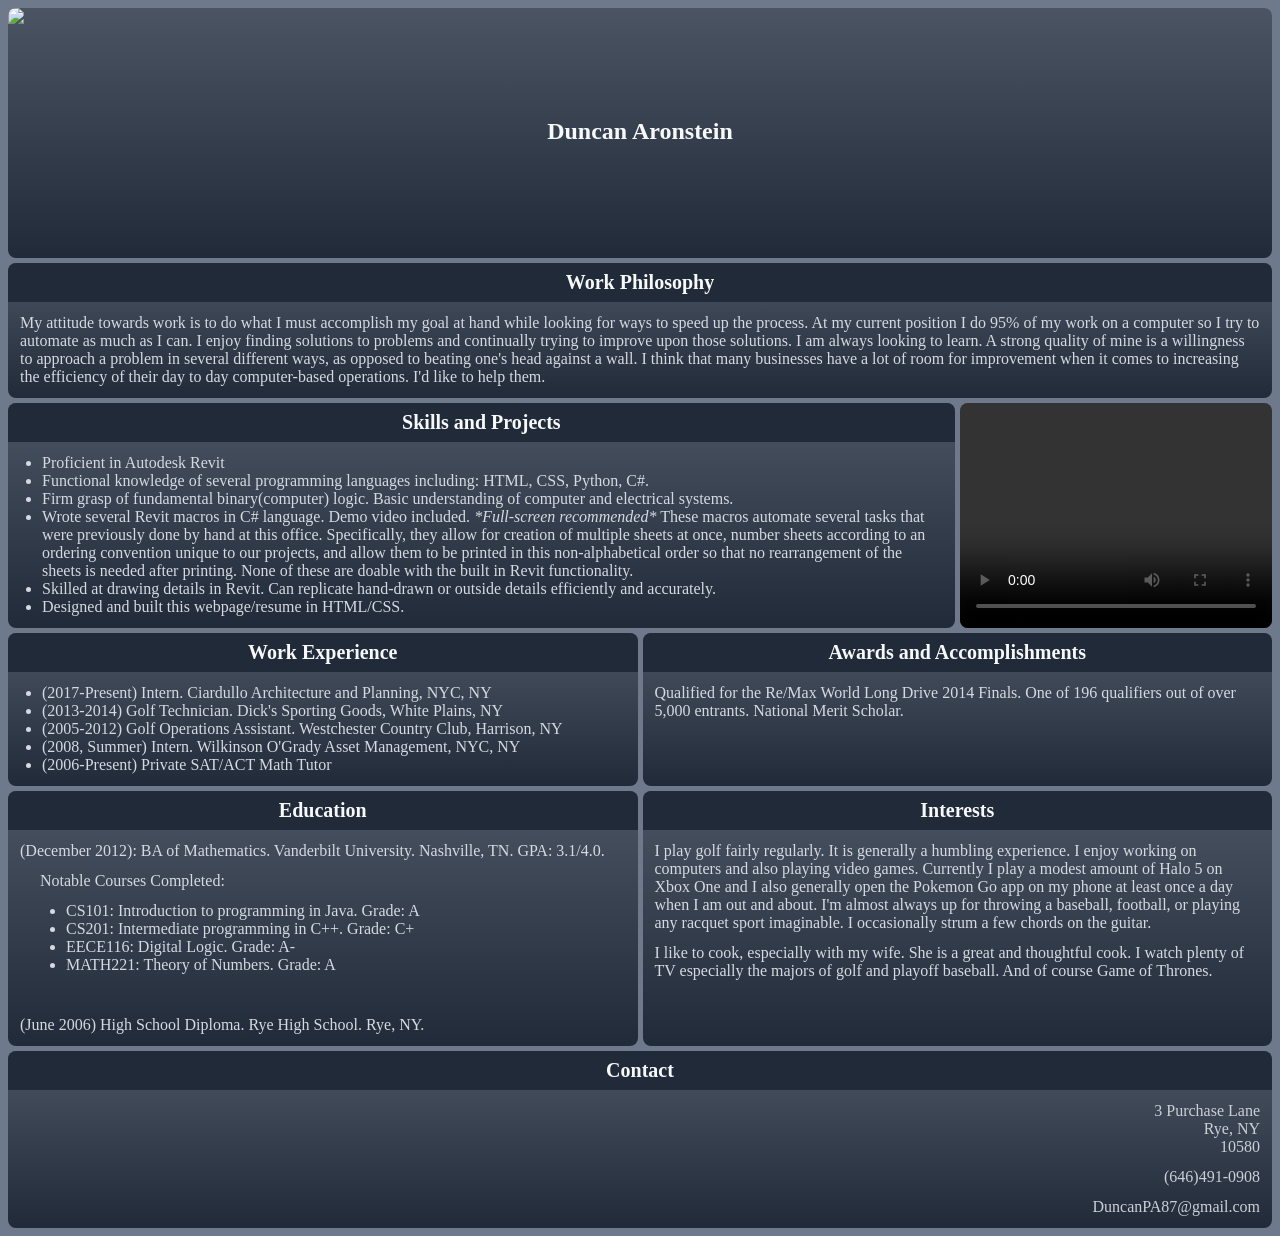
==== index.html @ af46c24e "added some personal info" ====
<!DOCTYPE html>
<html>
    <head>
        <meta charset="utf-8">
            <meta name="viewport" content="width=device-width, initial-scale=1">
                <title>Duncan Aronstein</title>
                <link rel="stylesheet" type = "text/css" href="styles.css">
                    <link href="https://fonts.googleapis.com/css?family=Playfair+Display" rel="stylesheet">
                        </head>
    <!--This is my resume.-->
    <body>
        <div class = "container">
            <div class="header"><h2>Duncan Aronstein</h2></div>
            <div class="about">
                <h2>Work Philosophy</h2>
                <p>My attitude towards work is to do what I must accomplish my goal at hand while looking for ways to speed up the process. At my current position I do 95% of my work on a computer so I try to automate as much as I can. I enjoy finding solutions to problems and continually trying to improve upon those solutions. I am always looking to learn. A strong quality of mine is a willingness to approach a problem in several different ways, as opposed to beating one's head against a wall. I think that many businesses have a lot of room for improvement when it comes to increasing the efficiency of their day to day computer-based operations. I'd like to help them. 
                </p>
            </div>
            <div class="skills">
                <h2>Skills and Projects</h2>
                <ul>
                    <li>Proficient in Autodesk Revit</li>
                    <li>Functional knowledge of several programming languages including: HTML, CSS, Python, C#.</li>
                    <li>Firm grasp of fundamental binary(computer) logic. Basic understanding of computer and electrical systems.</li>
                    <li>Wrote several Revit macros in C# language. Demo video included. <em>*Full-screen recommended*</em> These macros automate several tasks that were previously done by hand at this office. Specifically, they allow for creation of multiple sheets at once, number sheets according to an ordering convention unique to our projects, and allow them to be printed in this non-alphabetical order so that no rearrangement of the sheets is needed after printing. None of these are doable with the built in Revit functionality.</li>
                    <li>Skilled at drawing details in Revit. Can replicate hand-drawn or outside details efficiently and accurately.</li>
					<li>Designed and built this webpage/resume in HTML/CSS.</li>
                </ul>
            </div>
            <div class="work"><h2>Work Experience</h2>
                <ul>
                    <li>(2017-Present) Intern. Ciardullo Architecture and Planning, NYC, NY</li>
                    <li>(2013-2014) Golf Technician. Dick's Sporting Goods, White Plains, NY</li>
                    <li>(2005-2012) Golf Operations Assistant. Westchester Country Club, Harrison, NY</li>
                    <li>(2008, Summer) Intern. Wilkinson O'Grady Asset Management, NYC, NY</li>
                    <li>(2006-Present) Private SAT/ACT Math Tutor</li>
                </ul>
            </div>
            <div class="awards"><h2>Awards and Accomplishments</h2><p>Qualified for the Re/Max World Long Drive 2014 Finals. One of 196 qualifiers out of over 5,000 entrants. National Merit Scholar. </p>
            </div>
            <div class="education">
                <h2>Education</h2>
                    <p>(December 2012): BA of Mathematics. Vanderbilt University. Nashville, TN. GPA: 3.1/4.0.</p>
					<p style="text-indent: 20px">Notable Courses Completed:
					<ul>
						<li>CS101: Introduction to programming in Java. Grade: A</li>
						<li>CS201: Intermediate programming in C++. Grade: C+</li>
						<li>EECE116: Digital Logic. Grade: A-</li>
						<li>MATH221: Theory of Numbers. Grade: A</li>
					</ul></p>
					<br>
                    <p>(June 2006) High School Diploma. Rye High School. Rye, NY.</p>
            </div>
            <div class="interests"><h2>Interests</h2><p> I play golf fairly regularly. It is generally a humbling experience. I enjoy working on computers and also playing video games. Currently I play a modest amount of Halo 5 on Xbox One and I also generally open the Pokemon Go app on my phone at least once a day when I am out and about. I'm almost always up for throwing a baseball, football, or playing any racquet sport imaginable. I occasionally strum a few chords on the guitar.</p>
			<p>I like to cook, especially with my wife. She is a great and thoughtful cook. I watch plenty of TV especially the majors of golf and playoff baseball. And of course Game of Thrones. </p>
            </div>
            <div class="contact">
                <h2>Contact</h2>
                <p>3 Purchase Lane<br>Rye, NY<br>10580</p><p>(646)491-0908</p><p>DuncanPA87@gmail.com</p>
            </div>
            <img src="profilepic.png">
            <div class="myVideo"><video controls><source src="sample.mp4">Browser not supported</video></div>
        </div>
    </body>
</html>
---- styles.css ----
body {
    font-family: 'Raleway', Times;
    font-size: 16px;
    color: #d5dae2;
    background: #6e798c;
}
.container {
    display: grid;
    width: 100%;
    grid-gap: 5px;
    grid-template-rows: auto;
    grid-template-columns: repeat(12,1fr);
    grid-auto-rows: minmax(3vw, auto);
}
.container div {
    background: red; /* For browsers that do not support gradients */
    background: -webkit-linear-gradient(#4a5463, #212a38); /* For Safari 5.1 to 6.0 */
    background: -o-linear-gradient(#4a5463, #212a38); /* For Opera 11.1 to 12.0 */
    background: -moz-linear-gradient(#4a5463, #212a38); /* For Firefox 3.6 to 15 */
    background: linear-gradient(#4a5463, #212a38); /* Standard syntax */
    border-radius: 8px;
    padding: 0px;
}
.container p {
    margin: 12px;
}
.container ul {
    margin: 12px 12px 12px -6px;
}
h2 {
    background-color:#212a38;
    margin-top:0px;
    margin-bottom:0px;
    border-radius: 8px 8px 0 0;
    padding: 8px;
    text-align: center;
    font-family: 'Raleway', Times;
    font-size: 20px;
    color: #f7f8f9;
}
img {
    grid-column: 1 / 3;
    grid-row: 1 / 2;
    height: 250px;
    border-radius: 8px 0 0 8px;
}
.header {
    grid-column: 1 / -1;
    grid-row: 1 / 2;
}
.header h2 {
    border-radius: 8px;
    padding: 110px;
    font-size: 24px;
    background: none;
}
.about {
    grid-column: 1/span 12;
    grid-row: 2;
}
.skills {
    grid-column: 1/span 9;
    grid-row: 3/4;
}
.work {
    grid-column: 1/span 6;
}
.awards {
    grid-column: 7/-1;
}
.education {
    grid-column: 1/span 6;  
}
.container .education ul {
	margin-left: 18px;
}
.interests {
    grid-column: 7/-1;
}
.contact {
    grid-column: 1/-1;
}
.container .contact p {
    color: #cbd0d8;
    text-align: right;
}
.myVideo {
    grid-row: 3/4;
    grid-column: 10/-1;
    border-radius: 8px;
}
.myVideo video{
    height: 100%;
    width: 100%;
    border-radius: 8px;
}
@media (max-width: 1100px){
    img {
        height: 220px;
    }
    h2 {
        font-size: 18px;
    }
    .header h2 {
        padding: 95px;
        font-size: 20px;
        background: none;
    }
}
@media (max-width: 900px){
    img {
        height: 200px;
    }
    .header h2 {
        padding: 85px;
    }
}
@media only screen and (max-device-width: 600px){
    img {
        height: 120px;
    }
    .header h2 {
        padding: 45px;
        padding-left: 85px;
    }
    .education {
        grid-column: 1/span 7;
        grid-row: span 2;
        
    }
    .interests {
        grid-column: 8/-1;
    }
    .contact {
        grid-column: 8/-1;
    }
}

/*@media (max-width: 1300px) {
 .container {
 display: grid;
 width: 100%;
 grid-gap: 5px;
 grid-template-rows: repeat (12,140px);
 grid-template-columns: repeat(12,100px);
 grid-auto-rows: minmax(100px, auto);
 }
 body {
 font-size: 17px;
 }
 h2 {
 font-size: 25px;
 padding: 10px;
 margin:0;
 }
 .container div {
 border-radius: 6px;
 }
 .container p {
 margin: 1.5em;
 }
 .container ul {
 margin: 1.5em 1.5em 1.5em 0;
 }
 .container .contact p {
 margin: .5em;
 font-size: 13px;
 }
 .header {
 grid-column: 1 / -1;
 grid-row: 1 / 3;
 }
 .header h2 {
 font-size: 34px;
 margin: 0;
 padding: 100px;
 }
 .profilePic {
 grid-column: 1 / 3;
 grid-row: 1 / 3;
 height: 210px;
 margin-left: 5%;
 border-radius: 6px;
 }
 .profilePic img {
 position: relative;
 height: 100%;
 border-radius: 6px 0 0 6px;
 }
 .about {
 grid-column: 1/span 8;
 grid-row: 3/7;
 }
 .skills {
 grid-column: 9/span 4;
 grid-row: 3/7;
 }
 .awards {
 grid-column: 1/span 8;
 grid-row: 7/9;
 }
 .work {
 grid-column: 1/span 8;
 grid-row: 9/11;
 }
 .interests {
 grid-column: 1/span 8;
 grid-row: 11/ span 2;
 }
 .contact {
 grid-column: 9/span 4;
 grid-row: span 3;
 }
 .myVideo {
 grid-row: 7/10;
 grid-column: 9/span 4;
 border-radius: 6px;
 }
 .myVideo iframe{
 position: relative;
 height: 100%;
 margin: 0;
 border-radius: 6px;
 }
 }
 /* @media (max-width: 800px) {
	body {
	font-size: 1em
	}
	.container {
	display: grid;
	width: 100%;
	grid-gap: 8px;
	grid-template-rows: auto;
	grid-template-columns: 1fr;
	}
	.container div{
	grid-column: 1/-1;
	grid-row: span 1;
	border-radius: 6px;
	background-color: rgba(66, 134, 244, .4);
	}
	.container .header {
	grid-row: 1 / 2;
	}
	.profilePic {
	grid-column: 1 / -1;
	grid-row: 1 / 2;
	height: 13.6vw;
	margin: auto;
	margin-left: .6vw;
	border-radius: 8px;
	}
	h2 {
	border-radius: 6px 6px 0 0;
	font-size: 1.2em;
	padding: .5em;
	}
	.header h2 {
	border-radius: 6px;
	font-size: 1.8em;
	}
	.myVideo {
	grid-row: span 4;
	grid-column: span 1;
	height: 200px;
	border-radius: 6px;
	}
	
 }
 */
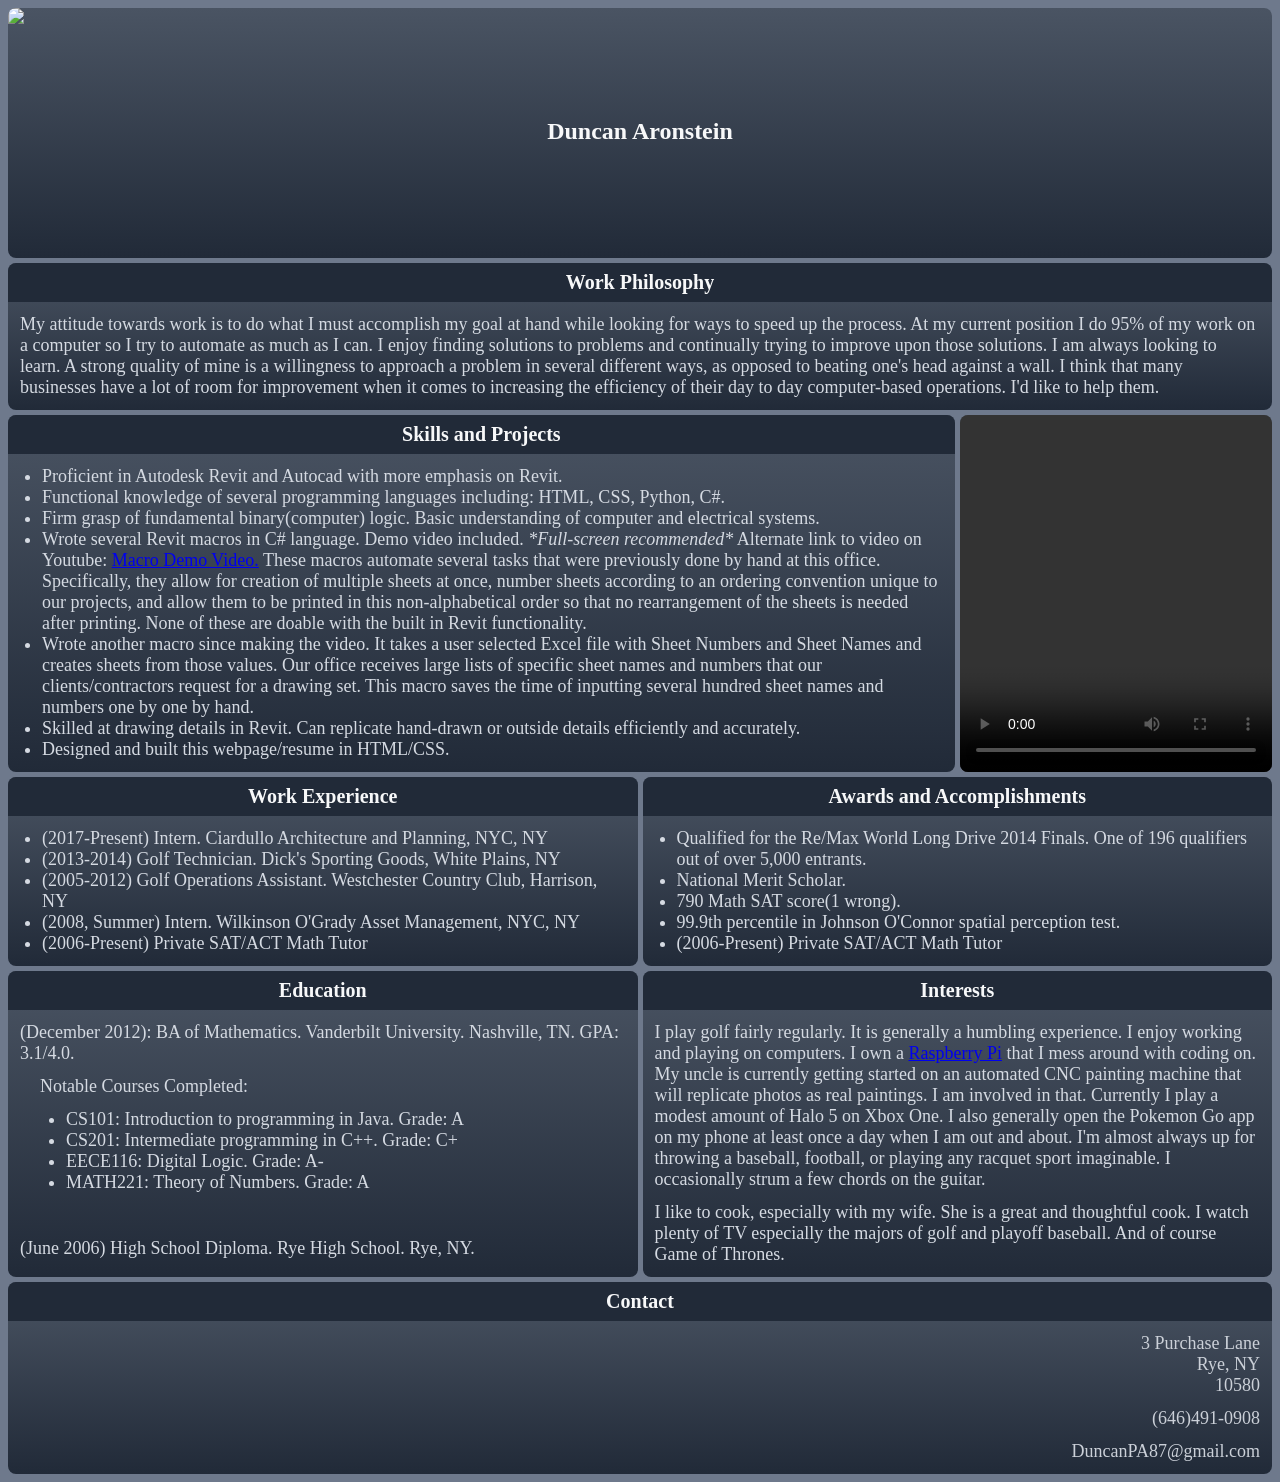
==== commit 36e6fb64: "added some stuff, pretty complete" ====
--- a/index.html
+++ b/index.html
@@ -19,11 +19,13 @@
             <div class="skills">
                 <h2>Skills and Projects</h2>
                 <ul>
-                    <li>Proficient in Autodesk Revit</li>
+                    <li>Proficient in Autodesk Revit and Autocad with more emphasis on Revit.</li>
                     <li>Functional knowledge of several programming languages including: HTML, CSS, Python, C#.</li>
                     <li>Firm grasp of fundamental binary(computer) logic. Basic understanding of computer and electrical systems.</li>
-                    <li>Wrote several Revit macros in C# language. Demo video included. <em>*Full-screen recommended*</em> These macros automate several tasks that were previously done by hand at this office. Specifically, they allow for creation of multiple sheets at once, number sheets according to an ordering convention unique to our projects, and allow them to be printed in this non-alphabetical order so that no rearrangement of the sheets is needed after printing. None of these are doable with the built in Revit functionality.</li>
-                    <li>Skilled at drawing details in Revit. Can replicate hand-drawn or outside details efficiently and accurately.</li>
+                    <li>Wrote several Revit macros in C# language. Demo video included. <em>*Full-screen recommended*</em> Alternate link to video on Youtube: <a href="https://youtu.be/VXmS5e7EUpI">Macro Demo Video.</a> These macros automate several tasks that were previously done by hand at this office. Specifically, they allow for creation of multiple sheets at once, number sheets according to an ordering convention unique to our projects, and allow them to be printed in this non-alphabetical order so that no rearrangement of the sheets is needed after printing. None of these are doable with the built in Revit functionality.</li>
+                    <li>Wrote another macro since making the video. It takes a user selected Excel file with Sheet Numbers and Sheet Names and creates sheets from those values. Our office receives large lists of 
+					specific sheet names and numbers that our clients/contractors request for a drawing set. This macro saves the time of inputting several hundred sheet names and numbers one by one by hand.</li>
+					<li>Skilled at drawing details in Revit. Can replicate hand-drawn or outside details efficiently and accurately.</li>
 					<li>Designed and built this webpage/resume in HTML/CSS.</li>
                 </ul>
             </div>
@@ -36,7 +38,14 @@
                     <li>(2006-Present) Private SAT/ACT Math Tutor</li>
                 </ul>
             </div>
-            <div class="awards"><h2>Awards and Accomplishments</h2><p>Qualified for the Re/Max World Long Drive 2014 Finals. One of 196 qualifiers out of over 5,000 entrants. National Merit Scholar. </p>
+            <div class="awards"><h2>Awards and Accomplishments</h2>
+				<ul>
+                    <li>Qualified for the Re/Max World Long Drive 2014 Finals. One of 196 qualifiers out of over 5,000 entrants.</li>
+                    <li>National Merit Scholar.</li>
+                    <li>790 Math SAT score(1 wrong).</li>
+                    <li>99.9th percentile in Johnson O'Connor spatial perception test.</li>
+                    <li>(2006-Present) Private SAT/ACT Math Tutor</li>
+				</ul>
             </div>
             <div class="education">
                 <h2>Education</h2>
@@ -51,7 +60,7 @@
 					<br>
                     <p>(June 2006) High School Diploma. Rye High School. Rye, NY.</p>
             </div>
-            <div class="interests"><h2>Interests</h2><p> I play golf fairly regularly. It is generally a humbling experience. I enjoy working on computers and also playing video games. Currently I play a modest amount of Halo 5 on Xbox One and I also generally open the Pokemon Go app on my phone at least once a day when I am out and about. I'm almost always up for throwing a baseball, football, or playing any racquet sport imaginable. I occasionally strum a few chords on the guitar.</p>
+            <div class="interests"><h2>Interests</h2><p> I play golf fairly regularly. It is generally a humbling experience. I enjoy working and playing on computers. I own a <a href="https://www.raspberrypi.org/">Raspberry Pi</a> that I mess around with coding on. My uncle is currently getting started on an automated CNC painting machine that will replicate photos as real paintings. I am involved in that. Currently I play a modest amount of Halo 5 on Xbox One. I also generally open the Pokemon Go app on my phone at least once a day when I am out and about. I'm almost always up for throwing a baseball, football, or playing any racquet sport imaginable. I occasionally strum a few chords on the guitar.</p>
 			<p>I like to cook, especially with my wife. She is a great and thoughtful cook. I watch plenty of TV especially the majors of golf and playoff baseball. And of course Game of Thrones. </p>
             </div>
             <div class="contact">
@@ -59,7 +68,7 @@
                 <p>3 Purchase Lane<br>Rye, NY<br>10580</p><p>(646)491-0908</p><p>DuncanPA87@gmail.com</p>
             </div>
             <img src="profilepic.png">
-            <div class="myVideo"><video controls><source src="sample.mp4">Browser not supported</video></div>
+            <div class="myVideo"><video controls><source src="Revit Macro Demo.mp4">Browser not supported</video></div>
         </div>
     </body>
 </html>
--- a/styles.css
+++ b/styles.css
@@ -1,6 +1,6 @@
 body {
     font-family: 'Raleway', Times;
-    font-size: 16px;
+    font-size: 18px;
     color: #d5dae2;
     background: #6e798c;
 }
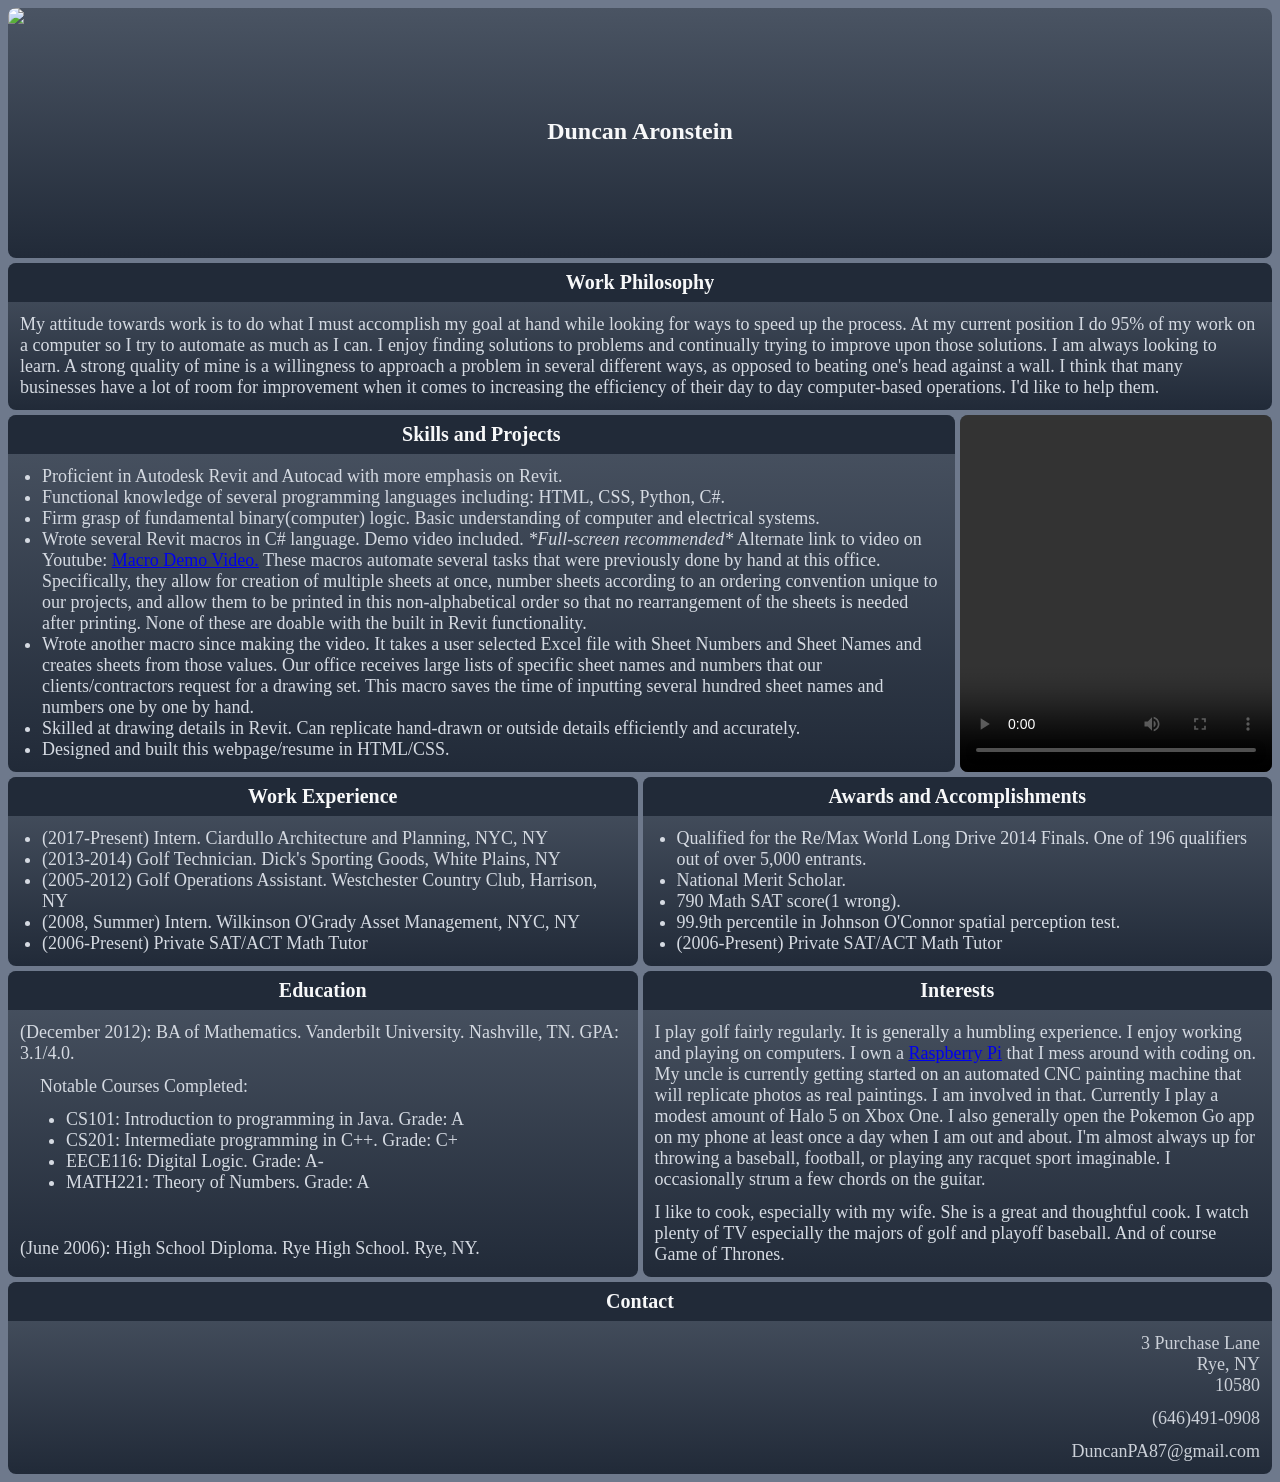
==== commit 5b385a0f: "Added a colon for high school diploma" ====
--- a/index.html
+++ b/index.html
@@ -58,7 +58,7 @@
 						<li>MATH221: Theory of Numbers. Grade: A</li>
 					</ul></p>
 					<br>
-                    <p>(June 2006) High School Diploma. Rye High School. Rye, NY.</p>
+                    <p>(June 2006): High School Diploma. Rye High School. Rye, NY.</p>
             </div>
             <div class="interests"><h2>Interests</h2><p> I play golf fairly regularly. It is generally a humbling experience. I enjoy working and playing on computers. I own a <a href="https://www.raspberrypi.org/">Raspberry Pi</a> that I mess around with coding on. My uncle is currently getting started on an automated CNC painting machine that will replicate photos as real paintings. I am involved in that. Currently I play a modest amount of Halo 5 on Xbox One. I also generally open the Pokemon Go app on my phone at least once a day when I am out and about. I'm almost always up for throwing a baseball, football, or playing any racquet sport imaginable. I occasionally strum a few chords on the guitar.</p>
 			<p>I like to cook, especially with my wife. She is a great and thoughtful cook. I watch plenty of TV especially the majors of golf and playoff baseball. And of course Game of Thrones. </p>
--- a/styles.css
+++ b/styles.css
@@ -125,14 +125,12 @@
     }
     .education {
         grid-column: 1/span 7;
-        grid-row: span 2;
-        
     }
     .interests {
         grid-column: 8/-1;
     }
     .contact {
-        grid-column: 8/-1;
+        grid-column: 1/-1;
     }
 }
 
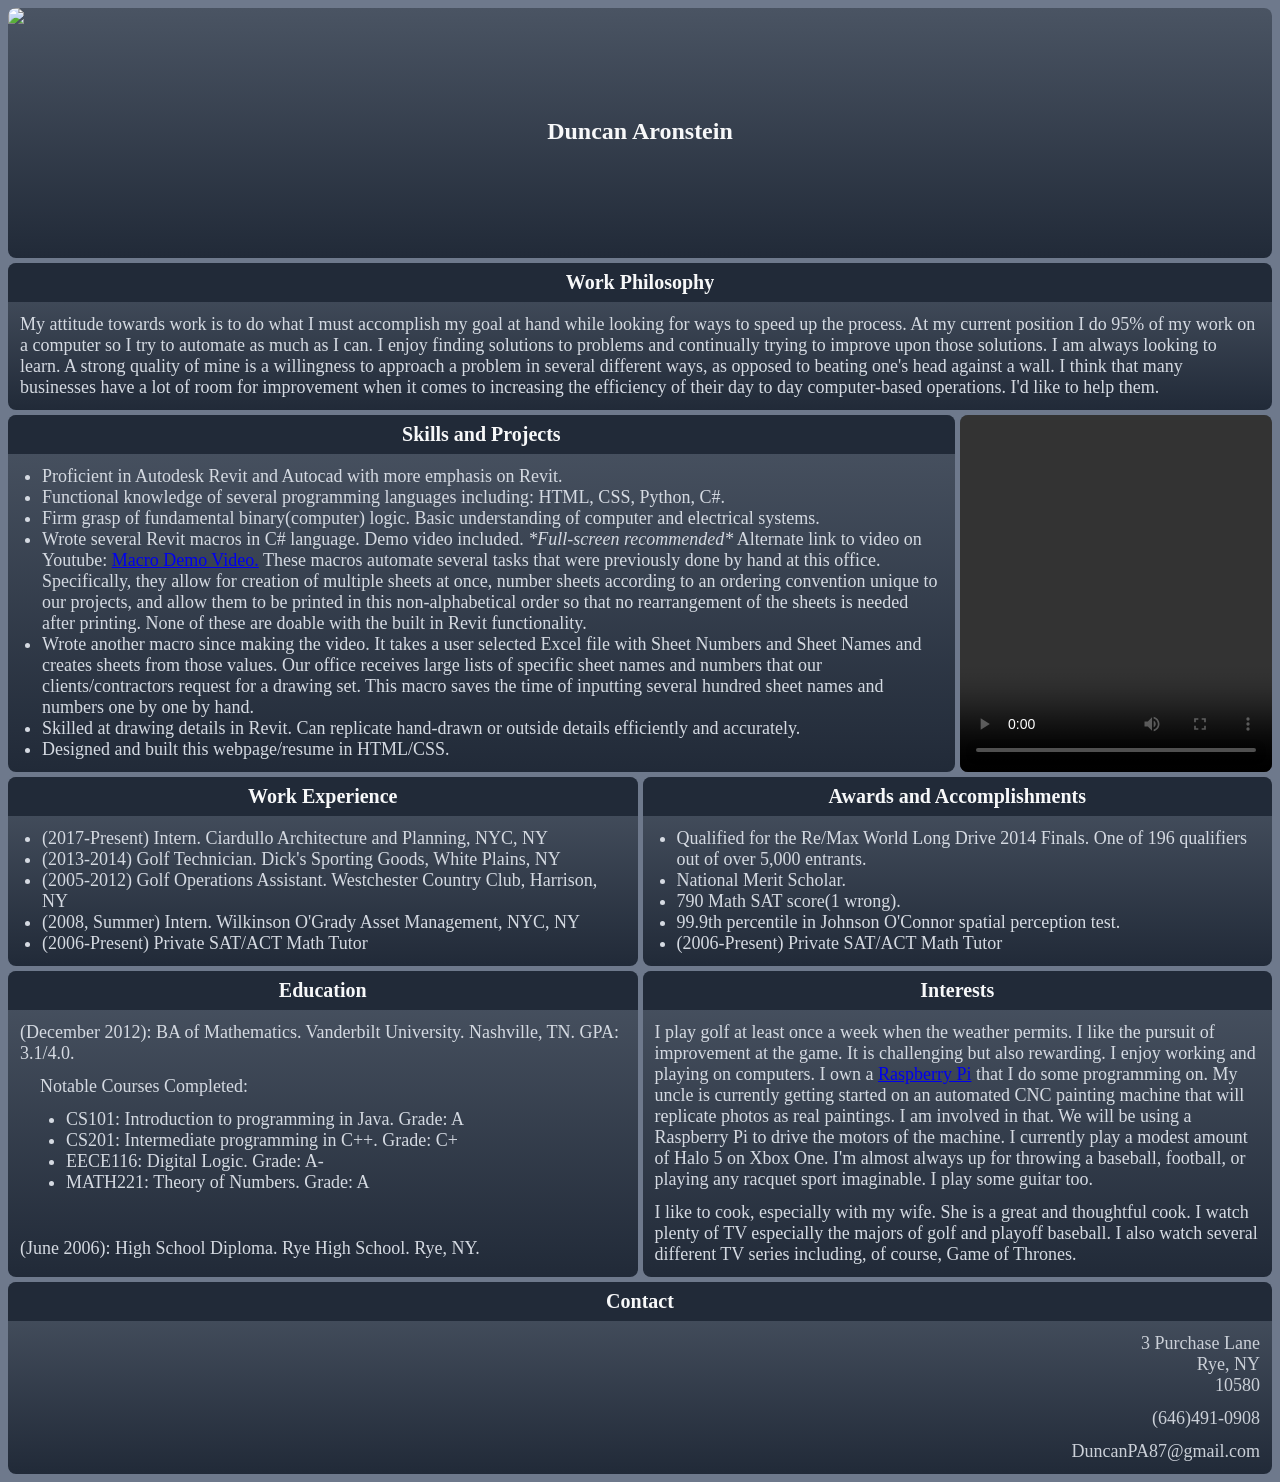
==== commit 25f2b1e2: "changes to interests" ====
--- a/index.html
+++ b/index.html
@@ -29,6 +29,7 @@
 					<li>Designed and built this webpage/resume in HTML/CSS.</li>
                 </ul>
             </div>
+			<div class="myVideo"><video controls><source src="Revit Macro Demo.mp4">Browser not supported</video></div>
             <div class="work"><h2>Work Experience</h2>
                 <ul>
                     <li>(2017-Present) Intern. Ciardullo Architecture and Planning, NYC, NY</li>
@@ -60,15 +61,15 @@
 					<br>
                     <p>(June 2006): High School Diploma. Rye High School. Rye, NY.</p>
             </div>
-            <div class="interests"><h2>Interests</h2><p> I play golf fairly regularly. It is generally a humbling experience. I enjoy working and playing on computers. I own a <a href="https://www.raspberrypi.org/">Raspberry Pi</a> that I mess around with coding on. My uncle is currently getting started on an automated CNC painting machine that will replicate photos as real paintings. I am involved in that. Currently I play a modest amount of Halo 5 on Xbox One. I also generally open the Pokemon Go app on my phone at least once a day when I am out and about. I'm almost always up for throwing a baseball, football, or playing any racquet sport imaginable. I occasionally strum a few chords on the guitar.</p>
-			<p>I like to cook, especially with my wife. She is a great and thoughtful cook. I watch plenty of TV especially the majors of golf and playoff baseball. And of course Game of Thrones. </p>
+            <div class="interests"><h2>Interests</h2><p> I play golf at least once a week when the weather permits. I like the pursuit of improvement at the game. It is challenging but also rewarding. I enjoy working and playing on computers. I own a <a href="https://www.raspberrypi.org/">Raspberry Pi</a> that I do some programming on. My uncle is currently getting started on an automated CNC painting machine that will replicate photos as real paintings. I am involved in that. We will be using a Raspberry Pi to drive the motors of the machine. I currently play a modest amount of Halo 5 on Xbox One. I'm almost always up for throwing a baseball, football, or playing any racquet sport imaginable. I play some guitar too. </p>
+			<p>I like to cook, especially with my wife. She is a great and thoughtful cook. I watch plenty of TV especially the majors of golf and playoff baseball. I also watch several different TV series including, of course, Game of Thrones. </p>
             </div>
             <div class="contact">
                 <h2>Contact</h2>
                 <p>3 Purchase Lane<br>Rye, NY<br>10580</p><p>(646)491-0908</p><p>DuncanPA87@gmail.com</p>
             </div>
             <img src="profilepic.png">
-            <div class="myVideo"><video controls><source src="Revit Macro Demo.mp4">Browser not supported</video></div>
+            
         </div>
     </body>
 </html>
--- a/styles.css
+++ b/styles.css
@@ -114,23 +114,31 @@
     .header h2 {
         padding: 85px;
     }
+	.container div {
+		grid-column: 1/-1;
+		grid-row: auto;
+	}
+	.container .header {
+    grid-column: 1 / -1;
+    grid-row: 1 / 2;
+	}
+
 }
 @media only screen and (max-device-width: 600px){
     img {
         height: 120px;
     }
-    .header h2 {
-        padding: 45px;
-        padding-left: 85px;
-    }
-    .education {
-        grid-column: 1/span 7;
-    }
-    .interests {
-        grid-column: 8/-1;
-    }
-    .contact {
-        grid-column: 1/-1;
+    .container div {
+	grid-column: 1/-1;
+	grid-row: auto;
+	}
+	.container .header {
+    grid-column: 1 / -1;
+    grid-row: 1 / 2;
+	}
+	.header h2 {
+    padding: 45px;
+	padding-left: 100px;
     }
 }
 
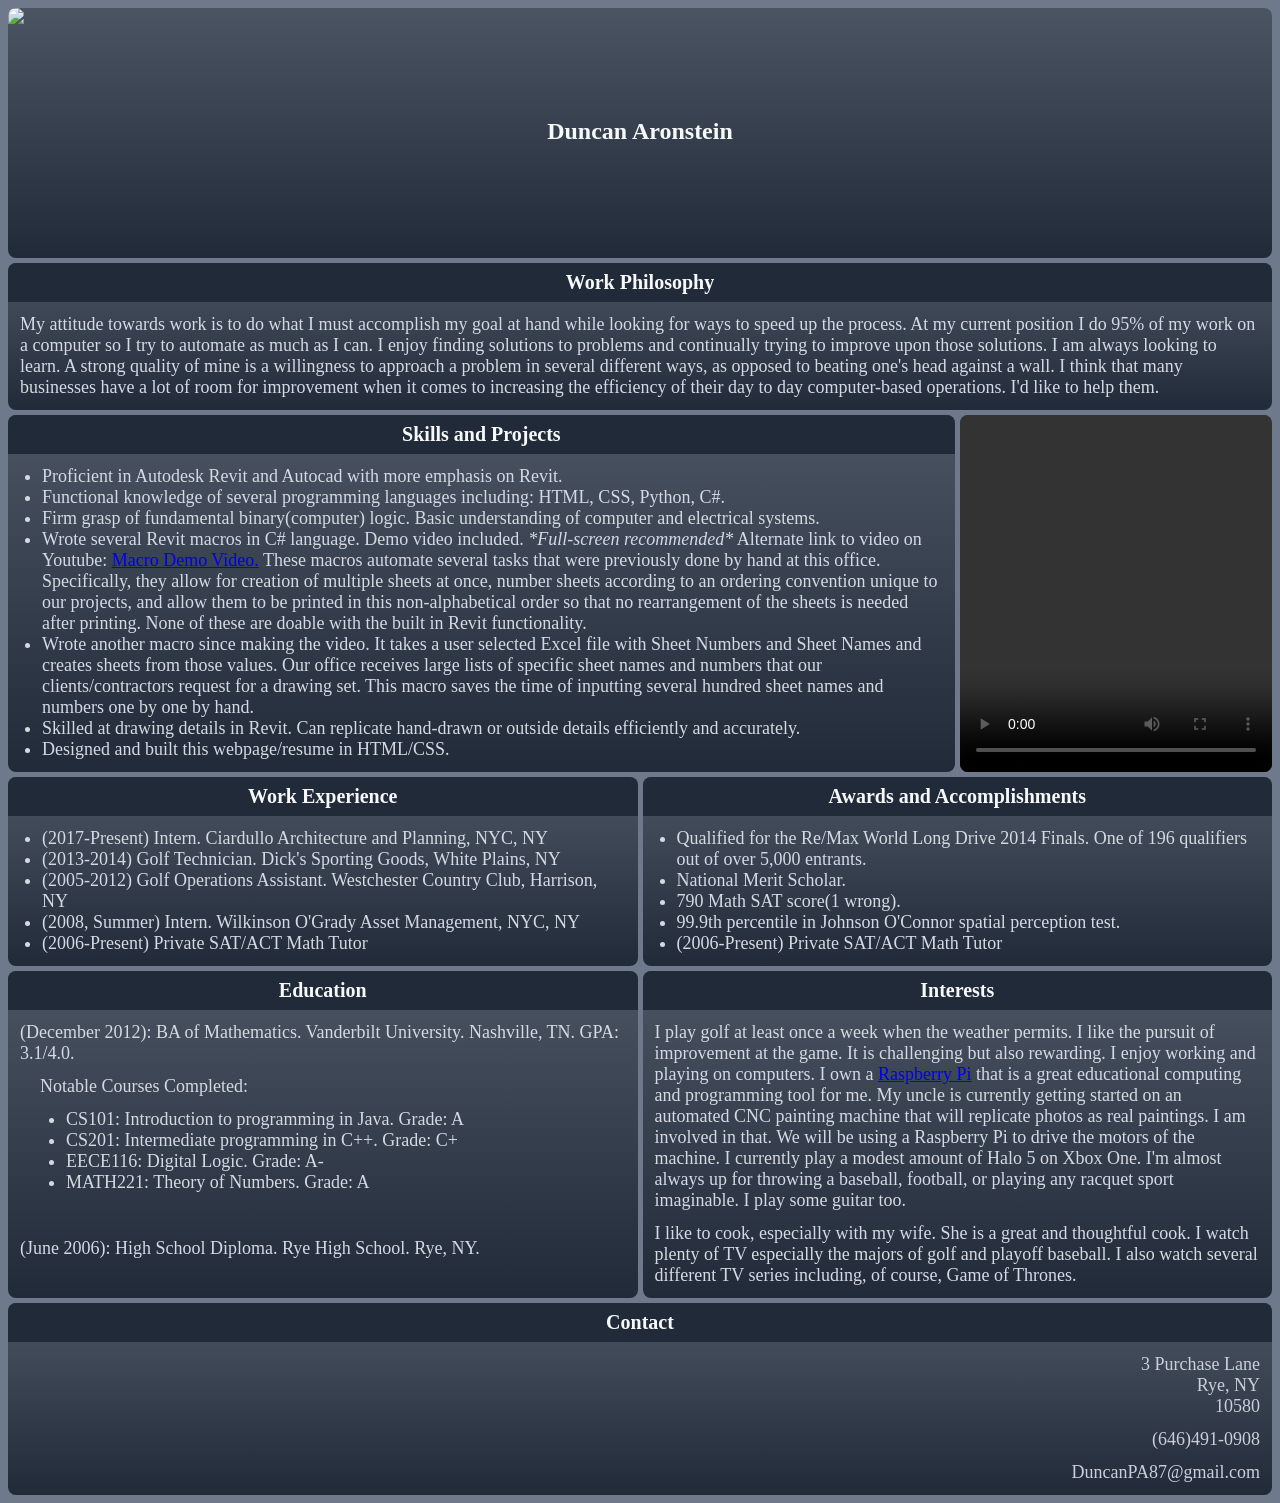
==== commit 6e653d89: "Changed wording of interests section" ====
--- a/index.html
+++ b/index.html
@@ -59,9 +59,9 @@
 						<li>MATH221: Theory of Numbers. Grade: A</li>
 					</ul></p>
 					<br>
-                    <p>(June 2006): High School Diploma. Rye High School. Rye, NY.</p>
+                     <p>(June 2006): High School Diploma. Rye High School. Rye, NY.</p>
             </div>
-            <div class="interests"><h2>Interests</h2><p> I play golf at least once a week when the weather permits. I like the pursuit of improvement at the game. It is challenging but also rewarding. I enjoy working and playing on computers. I own a <a href="https://www.raspberrypi.org/">Raspberry Pi</a> that I do some programming on. My uncle is currently getting started on an automated CNC painting machine that will replicate photos as real paintings. I am involved in that. We will be using a Raspberry Pi to drive the motors of the machine. I currently play a modest amount of Halo 5 on Xbox One. I'm almost always up for throwing a baseball, football, or playing any racquet sport imaginable. I play some guitar too. </p>
+            <div class="interests"><h2>Interests</h2><p> I play golf at least once a week when the weather permits. I like the pursuit of improvement at the game. It is challenging but also rewarding. I enjoy working and playing on computers. I own a <a href="https://www.raspberrypi.org/">Raspberry Pi</a> that is a great educational computing and programming tool for me. My uncle is currently getting started on an automated CNC painting machine that will replicate photos as real paintings. I am involved in that. We will be using a Raspberry Pi to drive the motors of the machine. I currently play a modest amount of Halo 5 on Xbox One. I'm almost always up for throwing a baseball, football, or playing any racquet sport imaginable. I play some guitar too. </p>
 			<p>I like to cook, especially with my wife. She is a great and thoughtful cook. I watch plenty of TV especially the majors of golf and playoff baseball. I also watch several different TV series including, of course, Game of Thrones. </p>
             </div>
             <div class="contact">
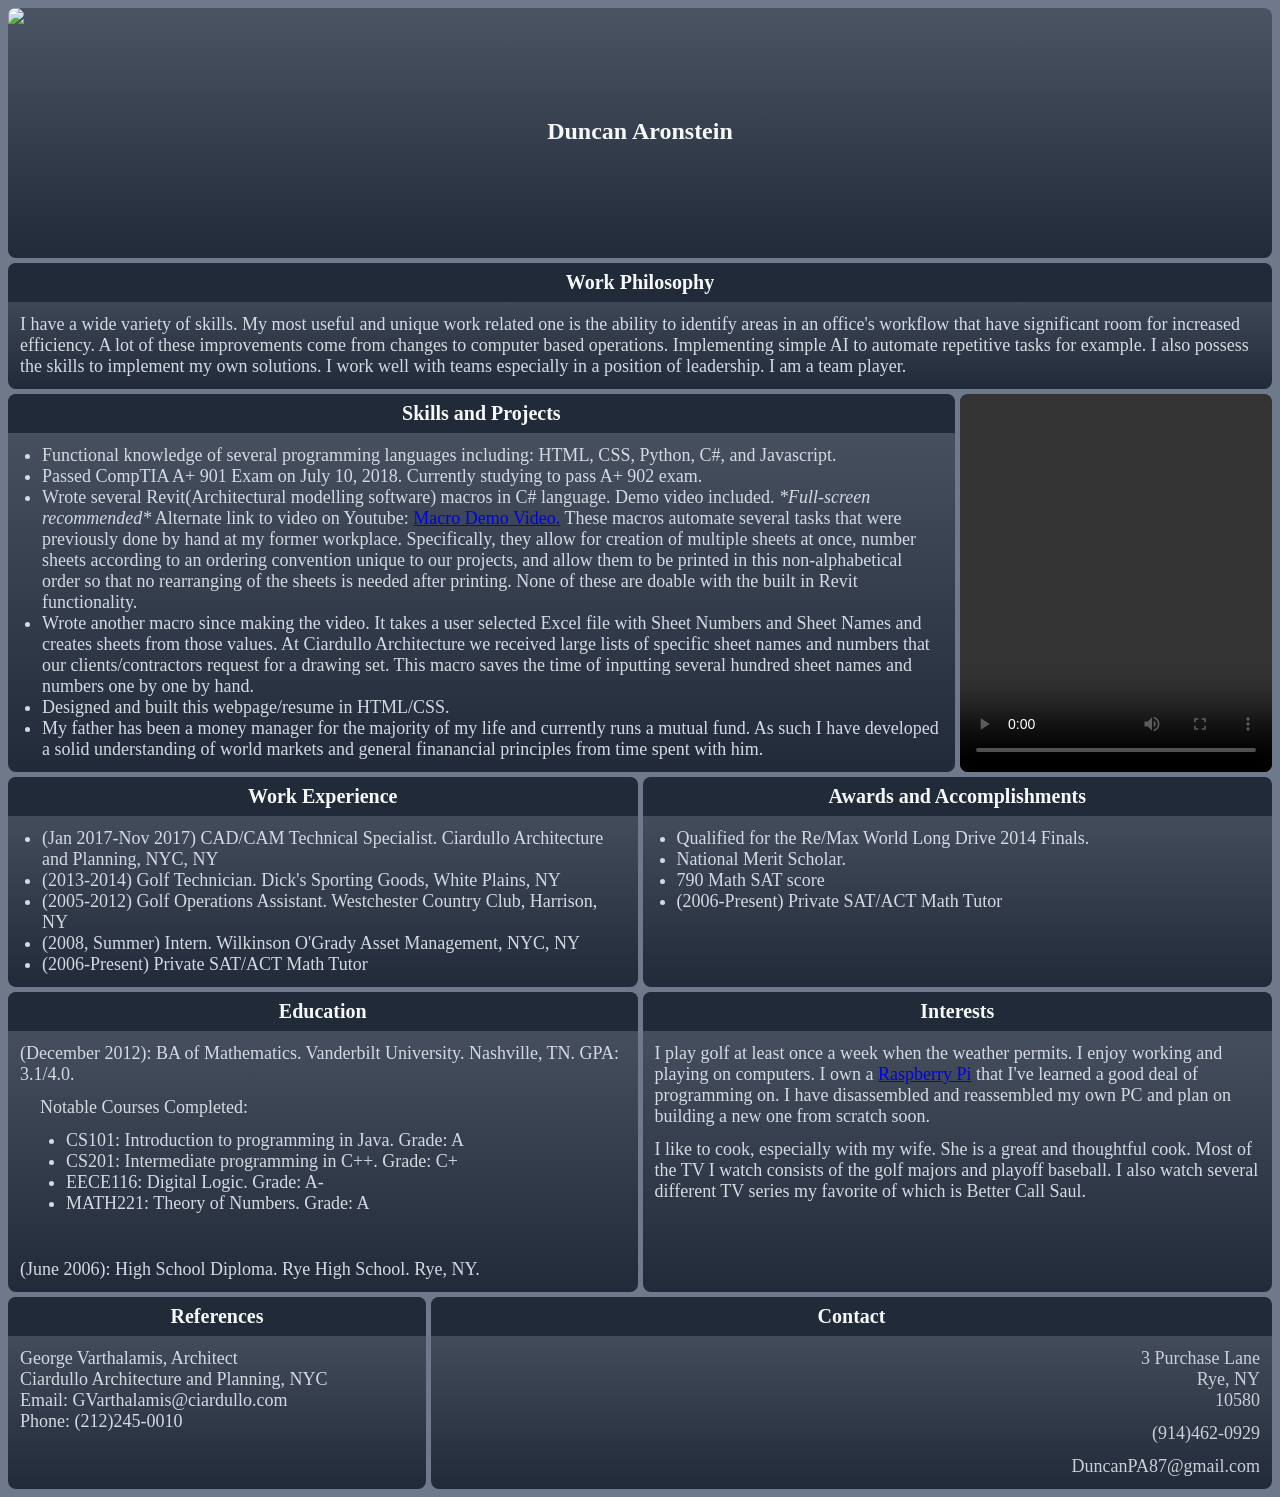
==== commit 98f4e610: "Add files via upload Updated the Resume July 17 2018" ====
--- a/index.html
+++ b/index.html
@@ -13,26 +13,24 @@
             <div class="header"><h2>Duncan Aronstein</h2></div>
             <div class="about">
                 <h2>Work Philosophy</h2>
-                <p>My attitude towards work is to do what I must accomplish my goal at hand while looking for ways to speed up the process. At my current position I do 95% of my work on a computer so I try to automate as much as I can. I enjoy finding solutions to problems and continually trying to improve upon those solutions. I am always looking to learn. A strong quality of mine is a willingness to approach a problem in several different ways, as opposed to beating one's head against a wall. I think that many businesses have a lot of room for improvement when it comes to increasing the efficiency of their day to day computer-based operations. I'd like to help them. 
-                </p>
+                <p>I have a wide variety of skills. My most useful and unique work related one is the ability to identify areas in an office's workflow that have significant room for increased efficiency. A lot of these improvements come from changes to computer based operations. Implementing simple AI to automate repetitive tasks for example. I also possess the skills to implement my own solutions. I work well with teams especially in a position of leadership. I am a team player. </p>
             </div>
             <div class="skills">
                 <h2>Skills and Projects</h2>
                 <ul>
-                    <li>Proficient in Autodesk Revit and Autocad with more emphasis on Revit.</li>
-                    <li>Functional knowledge of several programming languages including: HTML, CSS, Python, C#.</li>
-                    <li>Firm grasp of fundamental binary(computer) logic. Basic understanding of computer and electrical systems.</li>
-                    <li>Wrote several Revit macros in C# language. Demo video included. <em>*Full-screen recommended*</em> Alternate link to video on Youtube: <a href="https://youtu.be/VXmS5e7EUpI">Macro Demo Video.</a> These macros automate several tasks that were previously done by hand at this office. Specifically, they allow for creation of multiple sheets at once, number sheets according to an ordering convention unique to our projects, and allow them to be printed in this non-alphabetical order so that no rearrangement of the sheets is needed after printing. None of these are doable with the built in Revit functionality.</li>
-                    <li>Wrote another macro since making the video. It takes a user selected Excel file with Sheet Numbers and Sheet Names and creates sheets from those values. Our office receives large lists of 
+                    <li>Functional knowledge of several programming languages including: HTML, CSS, Python, C#, and Javascript.</li>
+                    <li>Passed CompTIA A+ 901 Exam on July 10, 2018. Currently studying to pass A+ 902 exam.</li>
+                    <li>Wrote several Revit(Architectural modelling software) macros in C# language. Demo video included. <em>*Full-screen recommended*</em> Alternate link to video on Youtube: <a href="https://youtu.be/VXmS5e7EUpI">Macro Demo Video.</a> These macros automate several tasks that were previously done by hand at my former workplace. Specifically, they allow for creation of multiple sheets at once, number sheets according to an ordering convention unique to our projects, and allow them to be printed in this non-alphabetical order so that no rearranging of the sheets is needed after printing. None of these are doable with the built in Revit functionality.</li>
+                    <li>Wrote another macro since making the video. It takes a user selected Excel file with Sheet Numbers and Sheet Names and creates sheets from those values. At Ciardullo Architecture we received large lists of
 					specific sheet names and numbers that our clients/contractors request for a drawing set. This macro saves the time of inputting several hundred sheet names and numbers one by one by hand.</li>
-					<li>Skilled at drawing details in Revit. Can replicate hand-drawn or outside details efficiently and accurately.</li>
 					<li>Designed and built this webpage/resume in HTML/CSS.</li>
+                    <li>My father has been a money manager for the majority of my life and currently runs a mutual fund. As such I have developed a solid understanding of world markets and general finanancial principles from time spent with him. </li>
                 </ul>
             </div>
 			<div class="myVideo"><video controls><source src="Revit Macro Demo.mp4">Browser not supported</video></div>
             <div class="work"><h2>Work Experience</h2>
                 <ul>
-                    <li>(2017-Present) Intern. Ciardullo Architecture and Planning, NYC, NY</li>
+                    <li>(Jan 2017-Nov 2017) CAD/CAM Technical Specialist. Ciardullo Architecture and Planning, NYC, NY</li>
                     <li>(2013-2014) Golf Technician. Dick's Sporting Goods, White Plains, NY</li>
                     <li>(2005-2012) Golf Operations Assistant. Westchester Country Club, Harrison, NY</li>
                     <li>(2008, Summer) Intern. Wilkinson O'Grady Asset Management, NYC, NY</li>
@@ -41,10 +39,9 @@
             </div>
             <div class="awards"><h2>Awards and Accomplishments</h2>
 				<ul>
-                    <li>Qualified for the Re/Max World Long Drive 2014 Finals. One of 196 qualifiers out of over 5,000 entrants.</li>
+                    <li>Qualified for the Re/Max World Long Drive 2014 Finals.</li>
                     <li>National Merit Scholar.</li>
-                    <li>790 Math SAT score(1 wrong).</li>
-                    <li>99.9th percentile in Johnson O'Connor spatial perception test.</li>
+                    <li>790 Math SAT score</li>
                     <li>(2006-Present) Private SAT/ACT Math Tutor</li>
 				</ul>
             </div>
@@ -61,12 +58,17 @@
 					<br>
                      <p>(June 2006): High School Diploma. Rye High School. Rye, NY.</p>
             </div>
-            <div class="interests"><h2>Interests</h2><p> I play golf at least once a week when the weather permits. I like the pursuit of improvement at the game. It is challenging but also rewarding. I enjoy working and playing on computers. I own a <a href="https://www.raspberrypi.org/">Raspberry Pi</a> that is a great educational computing and programming tool for me. My uncle is currently getting started on an automated CNC painting machine that will replicate photos as real paintings. I am involved in that. We will be using a Raspberry Pi to drive the motors of the machine. I currently play a modest amount of Halo 5 on Xbox One. I'm almost always up for throwing a baseball, football, or playing any racquet sport imaginable. I play some guitar too. </p>
-			<p>I like to cook, especially with my wife. She is a great and thoughtful cook. I watch plenty of TV especially the majors of golf and playoff baseball. I also watch several different TV series including, of course, Game of Thrones. </p>
+            <div class="interests"><h2>Interests</h2><p>I play golf at least once a week when the weather permits. I enjoy working and playing on computers. I own a <a href="https://www.raspberrypi.org/">Raspberry Pi</a> that I've learned a good deal of programming on. I have disassembled and reassembled my own PC and plan on building a new one from scratch soon.</p>
+			<p>I like to cook, especially with my wife. She is a great and thoughtful cook. Most of the TV I watch consists of the golf majors and playoff baseball. I also watch several different TV series my favorite of which is Better Call Saul. </p>
             </div>
+            <div class="references">
+                <h2>References</h2>
+                <p>George Varthalamis, Architect<br>Ciardullo Architecture and Planning, NYC<br>Email: GVarthalamis@ciardullo.com<br>Phone: (212)245-0010</p>
+            </div>
+            <img src="profilepic.png">
             <div class="contact">
                 <h2>Contact</h2>
-                <p>3 Purchase Lane<br>Rye, NY<br>10580</p><p>(646)491-0908</p><p>DuncanPA87@gmail.com</p>
+                <p>3 Purchase Lane<br>Rye, NY<br>10580</p><p>(914)462-0929</p><p>DuncanPA87@gmail.com</p>
             </div>
             <img src="profilepic.png">
             
--- a/styles.css
+++ b/styles.css
@@ -77,8 +77,11 @@
 .interests {
     grid-column: 7/-1;
 }
+.references {
+    grid-column: 1/5;
+}
 .contact {
-    grid-column: 1/-1;
+    grid-column: 5/-1;
 }
 .container .contact p {
     color: #cbd0d8;
